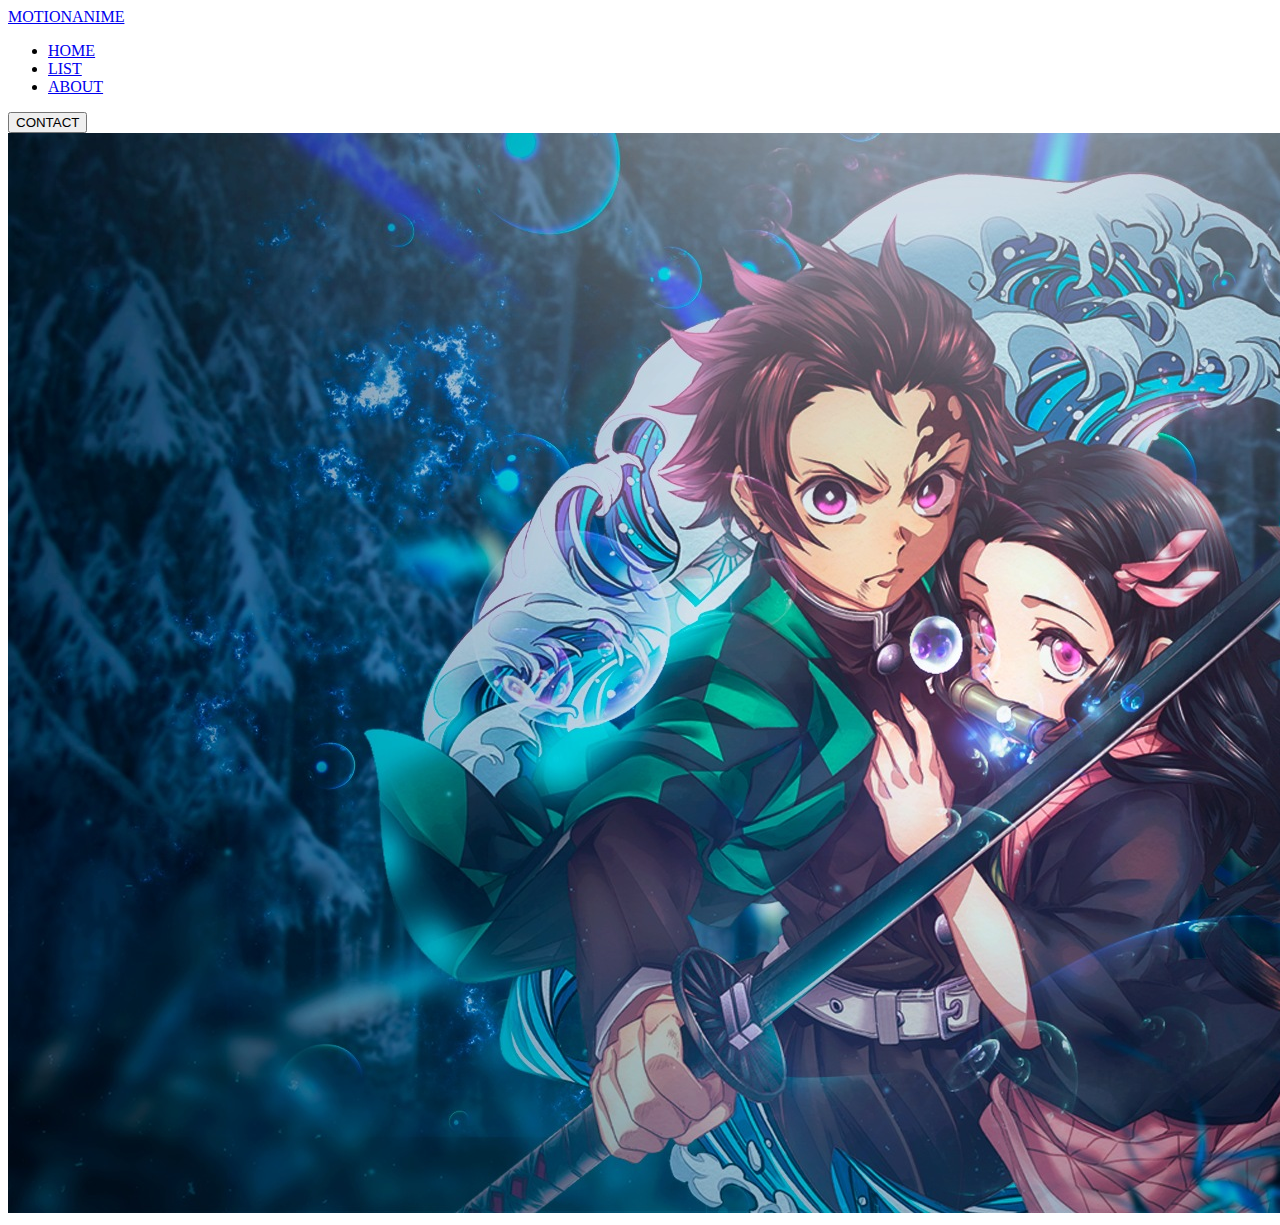
==== html/index.html @ 52e60545 "Added html for nav bar and image" ====
<!DOCTYPE html>
<html lang="en">
<head>
  <meta charset="UTF-8">
  <meta http-equiv="X-UA-Compatible" content="IE=edge">
  <meta name="viewport" content="width=device-width, initial-scale=1.0">
  <title>MotionAnime</title>
  <link rel="stylesheet" href="/Styles/index-style.css">
</head>
<body>
  <header>
    <a class="logo" href="#">MOTIONANIME</a>
    <nav>
      <ul class="nav_links">
        <li><a href="index.html">HOME</a></li>
        <li><a href="list.html">LIST</a></li>
        <li><a href="about.html">ABOUT</a></li>
      </ul>
    </nav>
    <a class="cta" href="#"><button>CONTACT</button></a>
  </header>
  <main>
    <main-images>
      <img class="anime-image" src="/images/tanjiro.jpg" alt="Demon Slayer">
    </main-images>
  </main>
</body>
</html>
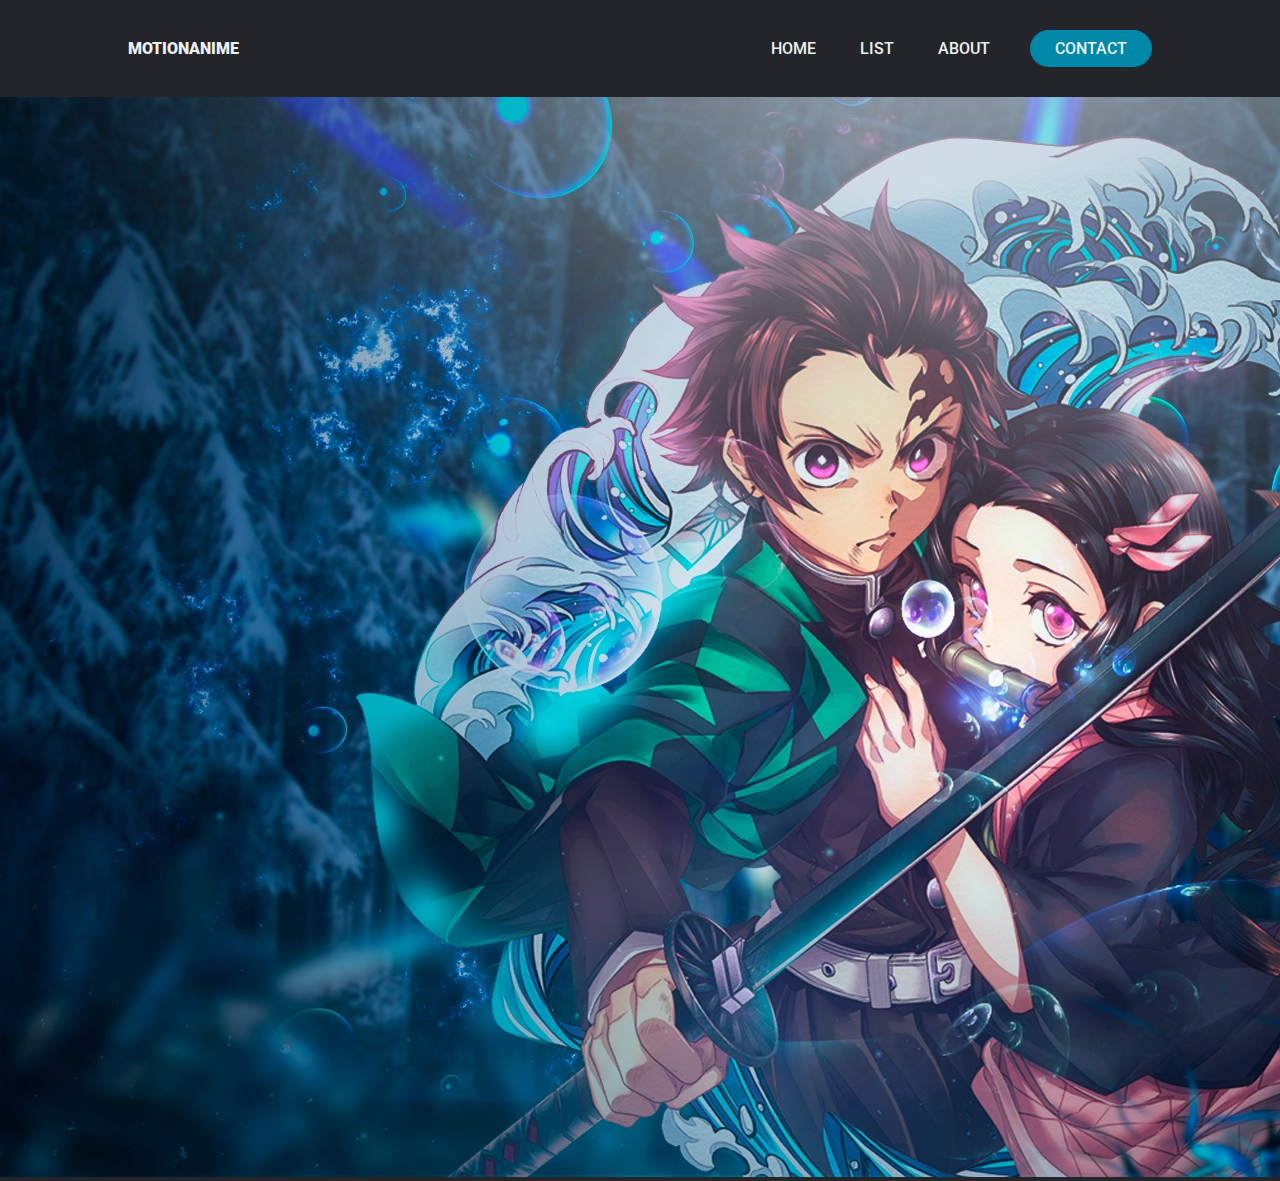
==== commit e79e3a0a: "Added html and CSS to all files" ====
--- a/html/index.html
+++ b/html/index.html
@@ -5,7 +5,7 @@
   <meta http-equiv="X-UA-Compatible" content="IE=edge">
   <meta name="viewport" content="width=device-width, initial-scale=1.0">
   <title>MotionAnime</title>
-  <link rel="stylesheet" href="/Styles/index-style.css">
+  <link rel="stylesheet" href="/styles/index-style.css">
 </head>
 <body>
   <header>
@@ -13,11 +13,11 @@
     <nav>
       <ul class="nav_links">
         <li><a href="index.html">HOME</a></li>
-        <li><a href="list.html">LIST</a></li>
+        <li><a href="tier-list.html">LIST</a></li>
         <li><a href="about.html">ABOUT</a></li>
       </ul>
     </nav>
-    <a class="cta" href="#"><button>CONTACT</button></a>
+    <a class="cta" href="contact.html"><button>CONTACT</button></a>
   </header>
   <main>
     <main-images>
--- a/styles/index-style.css
+++ b/styles/index-style.css
@@ -0,0 +1,67 @@
+@import url('https://fonts.googleapis.com/css2?family=Roboto:wght@300;400;500;700;900&display=swap');
+
+* {
+    box-sizing: border-box;
+    margin: 0;
+    padding: 0;
+    background-color: #24252A;
+}
+
+li, a, button {
+    font-family: "Roboto", sans-serif;
+    font-weight: 500;
+    font-size: 16px;
+    color: #edf0f1;
+    text-decoration: none;
+}
+
+header {
+    display: flex;
+    justify-content: flex-end;
+    align-items: center;
+    padding: 30px 10%;
+    margin-bottom: 0px;
+}
+
+.logo {
+    cursor: pointer;
+    margin-right: auto;
+    font-weight: 900;
+}
+
+.nav_links {
+    list-style: none;
+}
+
+.nav_links li {
+    display: inline-block;
+    padding: 0px 20px;
+}
+
+.nav_links li a {
+    transition: all 0.3s ease 0s;
+}
+
+.nav_links li a:hover {
+    color: #0088A9;
+}
+
+button {
+    margin-left: 20px;
+    padding: 9px 25px;
+    background-color: rgba(0,136,169,1);
+    border: none;
+    border-radius: 50px;
+    cursor: pointer;
+    transition: all 0.3s ease 0s;
+}
+
+button:hover {
+    background-color: rgba(0,136,169,0.8);
+}
+
+.anime-image {
+    width: auto;
+    height: 1080px;
+    
+}